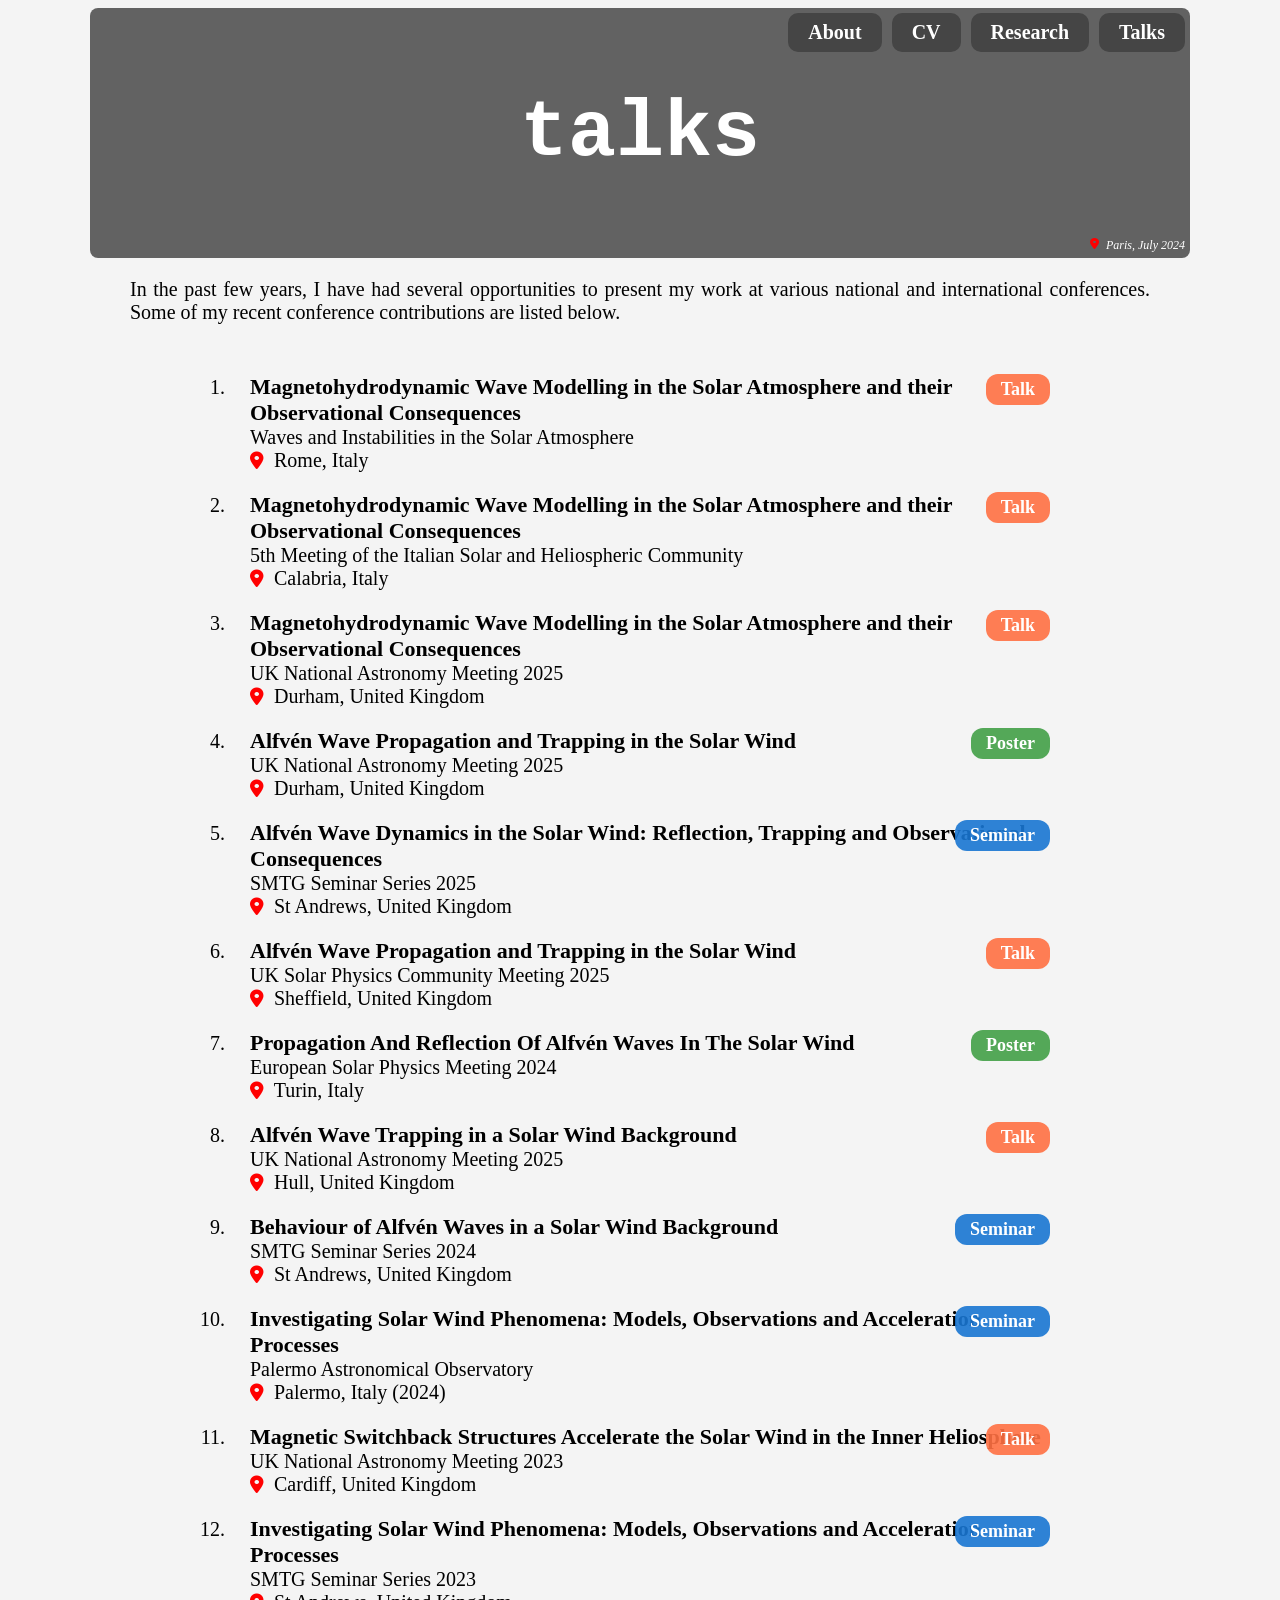
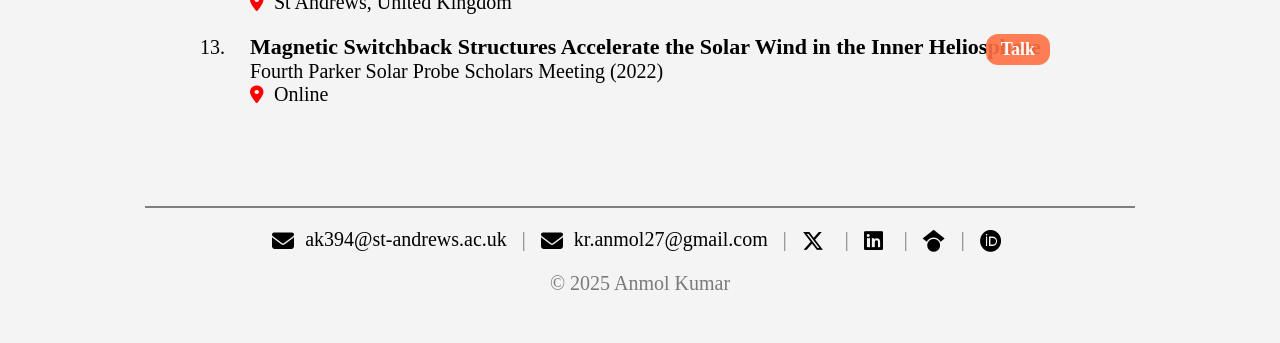
==== talks.html @ 0e50b1ec "website upload" ====
<!DOCTYPE html>
<html lang="en">
<head>
  <meta charset="UTF-8" />
  <title>Anmol Kumar | Talks</title>
  <link rel="stylesheet" href="style.css" />
  <link rel="stylesheet" href="talks_style.css"/>
  <link rel="stylesheet" href="https://cdnjs.cloudflare.com/ajax/libs/font-awesome/6.4.2/css/all.min.css">
  <link rel="stylesheet" href="https://cdnjs.cloudflare.com/ajax/libs/font-awesome/6.5.0/css/all.min.css">

<body>
  <header id="main-header">
    <h1>talks</h1>
    <span class="header-location">
    <i class="fas fa-map-marker-alt"></i> <em>Paris, July 2024 </em> 
  </span>
    <nav class="header-nav">
  <a href="index.html">About</a>
  <a href="cv.html">CV</a>
  <a href="research.html">Research</a>
  <a href="talks.html"> Talks</a>
</nav>
  </header>

  <main>
    <div>
        <p>
            In the past few years, I have had several opportunities to present my work at various national and international conferences. Some of my recent conference contributions are listed below.  
        </p>

    <ol class="timeline">
    
    <li>
        <span class="talk-title">Magnetohydrodynamic Wave Modelling in the Solar Atmosphere and their Observational Consequences </span>
        <span class="timeline-type talk">Talk</span><br>
        Waves and Instabilities in the Solar Atmosphere <br>        
        <span class="talk-location">
            <i class="fas fa-map-marker-alt"></i> Rome, Italy
         </span>
    </li>
    
    <li>
        <span class="talk-title">Magnetohydrodynamic Wave Modelling in the Solar Atmosphere and their Observational Consequences </span>
        <span class="timeline-type talk">Talk</span><br>
        5th Meeting of the Italian Solar and Heliospheric Community <br>        
        <span class="talk-location">
            <i class="fas fa-map-marker-alt"></i> Calabria, Italy
         </span>
    </li>

    <li>
        <span class="talk-title">Magnetohydrodynamic Wave Modelling in the Solar Atmosphere and their Observational Consequences </span>
        <span class="timeline-type talk">Talk</span><br>
        UK National Astronomy Meeting 2025 <br>        
        <span class="talk-location">
            <i class="fas fa-map-marker-alt"></i> Durham, United Kingdom
         </span>
    </li>

    <li>
        <span class="talk-title">Alfvén Wave Propagation and Trapping in the Solar Wind</span>
        <span class="timeline-type poster">Poster</span><br>
        UK National Astronomy Meeting 2025 <br>
        <span class="talk-location">
            <i class="fas fa-map-marker-alt"></i> Durham, United Kingdom
         </span>
    </li>

    <li>
        <span class="talk-title">Alfvén Wave Dynamics in the Solar Wind: Reflection, Trapping and Observational Consequences</span>
        <span class="timeline-type seminar">Seminar</span><br>
        SMTG Seminar Series 2025 <br>
        <span class="talk-location">
            <i class="fas fa-map-marker-alt"></i> St Andrews, United Kingdom
         </span>
    </li>

    <li>
        <span class="talk-title">Alfvén Wave Propagation and Trapping in the Solar Wind</span>
        <span class="timeline-type talk">Talk</span><br>
        UK Solar Physics Community Meeting 2025 <br>
        <span class="talk-location">
            <i class="fas fa-map-marker-alt"></i> Sheffield, United Kingdom
         </span>
    </li>

    <li>
        <span class="talk-title">Propagation And Reflection Of Alfvén Waves In The Solar Wind</span>
        <span class="timeline-type poster">Poster</span> <br>
        European Solar Physics Meeting 2024<br>
        <span class="talk-location">
            <i class="fas fa-map-marker-alt"></i> Turin, Italy
         </span>
    </li>

    <li>
        <span class="talk-title">Alfvén Wave Trapping in a Solar Wind Background </span>
        <span class="timeline-type talk">Talk</span><br>
        UK National Astronomy Meeting 2025 <br>
        <span class="talk-location">
            <i class="fas fa-map-marker-alt"></i> Hull, United Kingdom 
         </span>
    </li>

    <li>
        <span class="talk-title">Behaviour of Alfvén Waves in a Solar Wind Background </span>
        <span class="timeline-type seminar">Seminar</span><br>
        SMTG Seminar Series 2024 <br>
        <span class="talk-location">
            <i class="fas fa-map-marker-alt"></i> St Andrews, United Kingdom
         </span>
    </li>

    <li>
        <span class="talk-title">Investigating Solar Wind Phenomena: Models, Observations and Acceleration Processes</span>
        <span class="timeline-type seminar">Seminar</span><br>
        Palermo Astronomical Observatory <br>
        <span class="talk-location">
            <i class="fas fa-map-marker-alt"></i> Palermo, Italy (2024)
         </span>
    </li>
    
    <li>
        <span class="talk-title">Magnetic Switchback Structures Accelerate the Solar Wind in the Inner Heliosphere </span>
        <span class="timeline-type talk">Talk</span><br>
        UK National Astronomy Meeting 2023 <br>
        <span class="talk-location">
            <i class="fas fa-map-marker-alt"></i> Cardiff, United Kingdom 
         </span>
    </li>
    
    <li>
        <span class="talk-title">Investigating Solar Wind Phenomena: Models, Observations and Acceleration Processes </span>
        <span class="timeline-type seminar">Seminar</span><br>
        SMTG Seminar Series 2023 <br>
        <span class="talk-location">
            <i class="fas fa-map-marker-alt"></i> St Andrews, United Kingdom
         </span>
    </li>

    <li>
        <span class="talk-title">Magnetic Switchback Structures Accelerate the Solar Wind in the Inner Heliosphere</span>
        <span class="timeline-type talk">Talk</span><br>
        Fourth Parker Solar Probe Scholars Meeting (2022) <br>
        <span class="talk-location">
            <i class="fas fa-map-marker-alt"></i> Online
         </span>
    </li>


</ol>
    </div>
  </main>

  <div id="footer-placeholder"></div>
  <script src="loadComponents.js"></script>
</body>
</html>
---- style.css ----
body {
  font-family: 'Times New Roman', Times, serif;
  max-width: 100%;
  margin-left: 70px;
  margin-right: 70px;
  font-size: 20px;
  background-color: #f4f4f4;
  color: black;
}

main p {
  text-align: justify;
  padding-top: 0px;
  font-size: 20px;
}

main {
  margin-top: 20px;
  padding-top: 0px;
  margin-left:3em;
  margin-right:3em;
}

footer {
  background-color:#f4f4f4;
  color: rgba(0, 0, 0, 0.5);
  padding: 1em 0em;
  text-align: center;
  border-radius: 0px;
  font-size: 20px;
  font-family: 'Times New Roman', Times, serif;
  margin-left: 20px;
  margin-right:20px;
}

.footer-divider {
  width: 90%;
  margin-top:3em;
  margin-bottom: 0em;
  border: 0;
  border-top: 2px solid #333;
  opacity: 0.6;
}

footer a {
  color:black;
  text-decoration:none;
  margin: 5px 5px;
  font-weight: 500;
}

footer a:hover {
  color:black;
  text-decoration:underline;
}

footer i {
  margin-right: 6px;
  font-size: 1.1em;
  vertical-align: middle;
}

footer p {
  margin-left:0px;
  margin-right:0px;
}

.header-nav {
  position: absolute;
  top: 5px;
  right: 5px;
  display: flex;
  gap: 0.25em;
}

.header-nav a {
  color: #fff;
  background: rgba(0,0,0,0.3);
  padding: 0.4em 1em;
  border-radius: 10px;
  text-decoration: none;
  font-size: 20px;
  transition: background 0.2s, color 0.2s;
  font-family: 'Times New Roman', Times, serif;
}

.header-nav a:hover {
  background: transparent;
  /* color: #222; */
  /* color: #1976d2; */
  font-weight: bolder;
  text-decoration: underline;
}
---- talks_style.css ----
header {
  display: flex;
  justify-content:center;
  align-items:center;
  background-image: linear-gradient(rgba(0, 0, 0, 0.6),rgba(0, 0, 0, 0.6)), url("Photos/talk.JPG");
  background-size:cover;
  background-position: 100% 67%;
  color: white;
  font-size: 40px;
  text-align: center;
  border-radius: 8px;
  height: 250px;                  
  overflow: hidden;
  font-weight: bold;
  font-family: monospace;
  position: relative;
  margin-left: 20px;
  margin-right:20px;
}

.header-location {
  position: absolute;
  right: 5px;
  bottom: 5px;
  color: #fff;
  background: transparent;
  padding: 0%;
  border-radius: 6px;
  font-size: 12px;
  display: flex;
  align-items: right;
  font-weight: normal;
  font-family: 'Times New Roman', Times, serif;
}

.header-location i {
  color: red;
  margin-right: 0.6em;
}

.talk-location i{
    color: red;
    margin-right: 5px;
    font-size: 0.9em;
}

.timeline {
  position: relative;
  margin-top: 50px;
  margin-left: 100px;
  margin-right: 100px;
  padding-left: 0px;
}

.timeline li {
  position: relative;
  margin-bottom: 1em;
  padding-left: 20px;
  min-height: 40px;
}

.timeline-type {
  position: absolute;
  right: 0;
  top: 0;
  display: inline-block;
  font-size: 0.9em;
  font-weight: bold;
  padding: 5px 15px;
  border-radius: 12px;
  margin-bottom: 4px;
  margin-right: 0;
}

.timeline-type.talk {
  /* background: #ff7043; */
  background: rgba(255, 112, 67, 0.9);
  color: white
}

.timeline-type.poster {
  background: rgba(67, 160, 71, 0.9);
  color: white;
}

.timeline-type.seminar{
  background: rgba(25, 118, 210, 0.9);
  color: white;
}

.talk-title {
  font-size:1.1em;
  font-weight: bold;
}
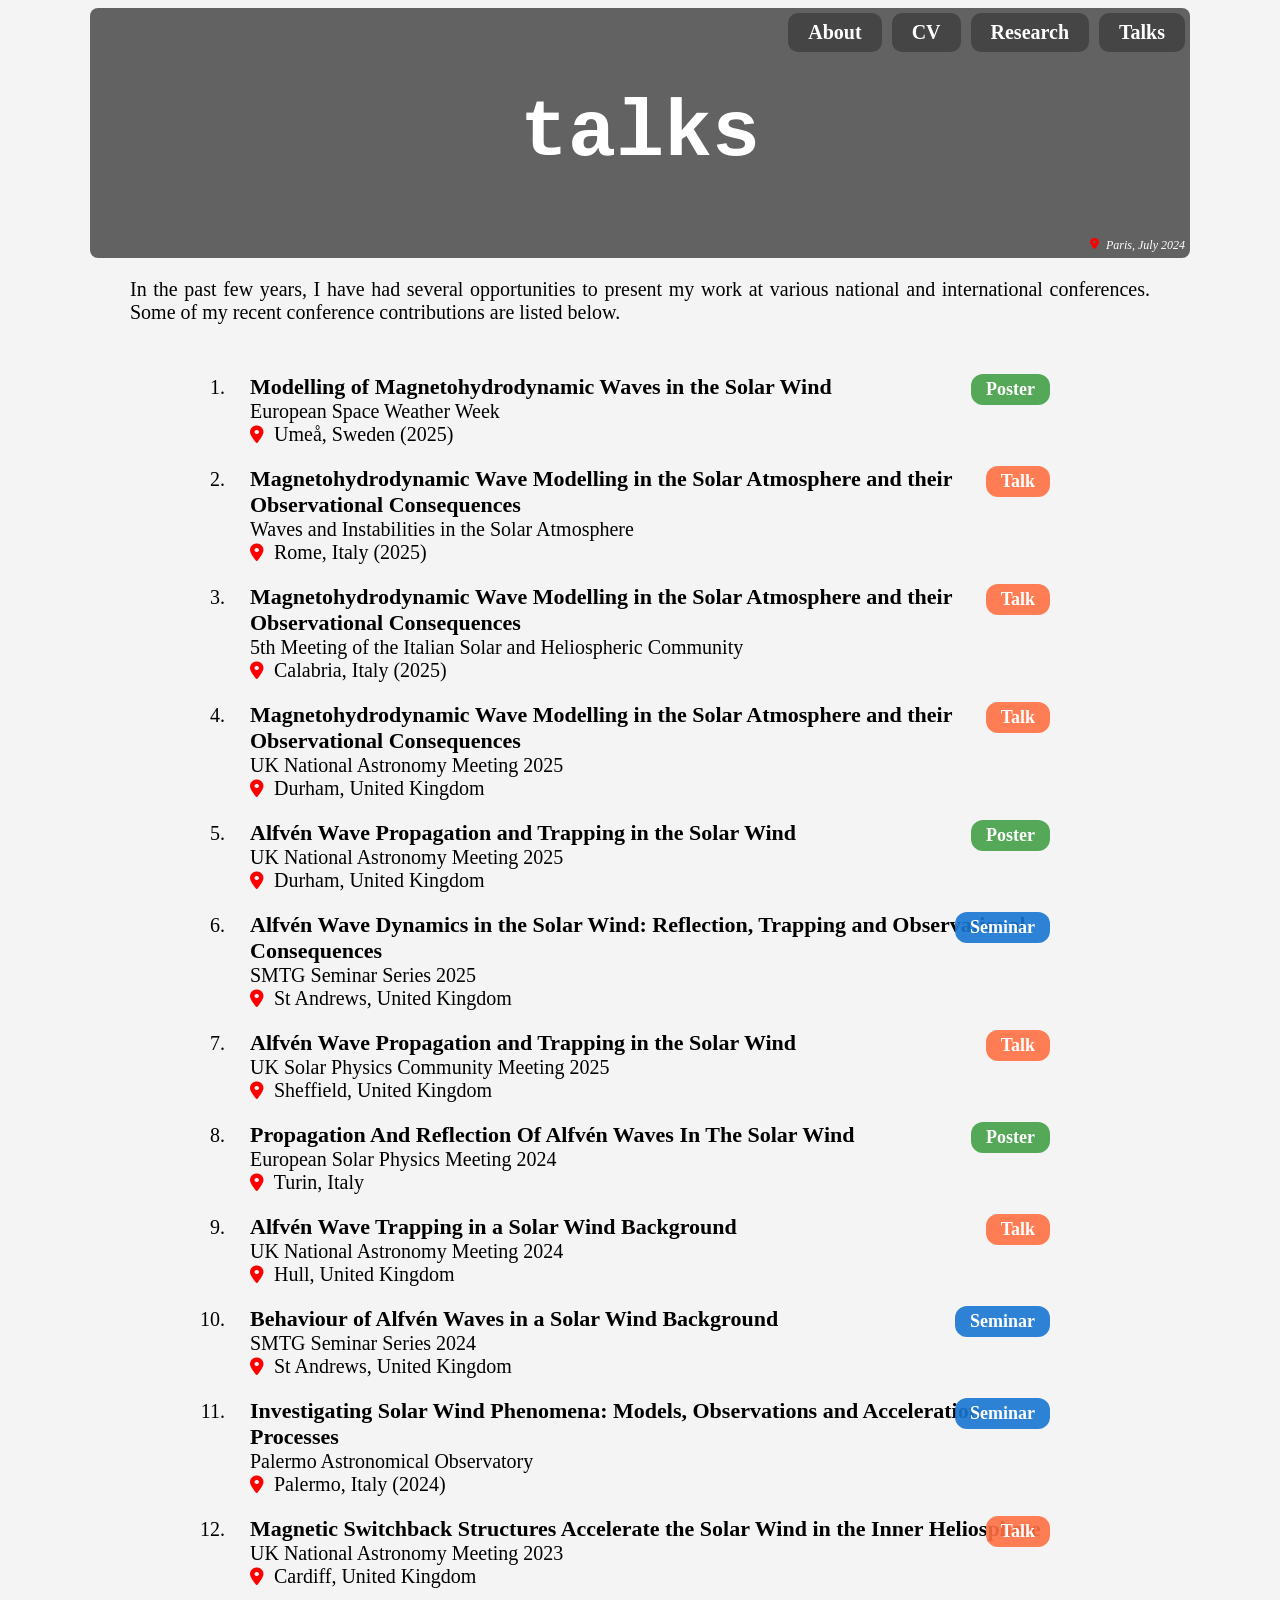
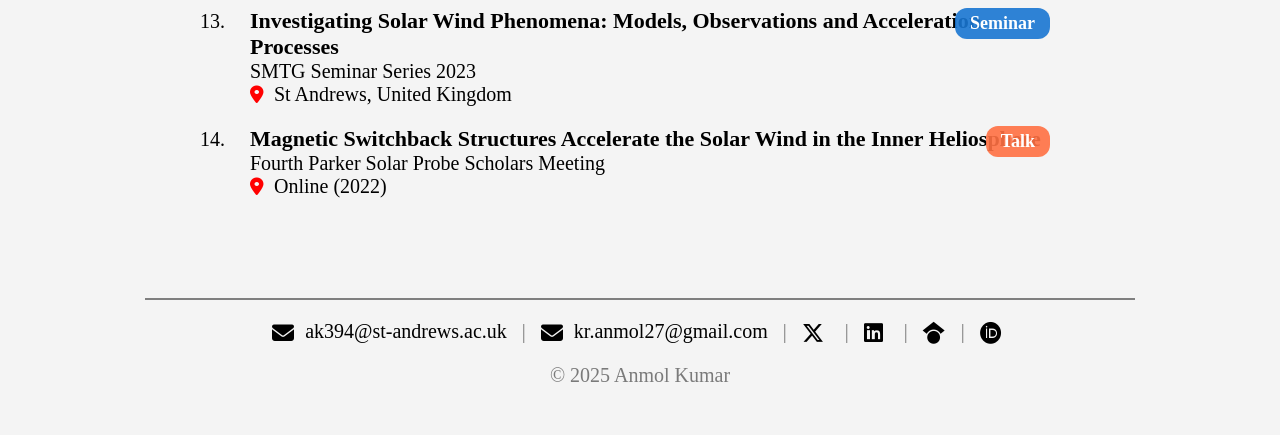
==== commit d333c88c: "talks updated" ====
--- a/talks.html
+++ b/talks.html
@@ -29,13 +29,22 @@
         </p>
 
     <ol class="timeline">
+
+    <li>
+        <span class="talk-title">Modelling of Magnetohydrodynamic Waves in the Solar Wind </span>
+        <span class="timeline-type poster">Poster</span><br>
+        European Space Weather Week <br>        
+        <span class="talk-location">
+            <i class="fas fa-map-marker-alt"></i> Umeå, Sweden (2025)
+         </span>
+    </li>
     
     <li>
         <span class="talk-title">Magnetohydrodynamic Wave Modelling in the Solar Atmosphere and their Observational Consequences </span>
         <span class="timeline-type talk">Talk</span><br>
         Waves and Instabilities in the Solar Atmosphere <br>        
         <span class="talk-location">
-            <i class="fas fa-map-marker-alt"></i> Rome, Italy
+            <i class="fas fa-map-marker-alt"></i> Rome, Italy (2025)
          </span>
     </li>
     
@@ -44,7 +53,7 @@
         <span class="timeline-type talk">Talk</span><br>
         5th Meeting of the Italian Solar and Heliospheric Community <br>        
         <span class="talk-location">
-            <i class="fas fa-map-marker-alt"></i> Calabria, Italy
+            <i class="fas fa-map-marker-alt"></i> Calabria, Italy (2025)
          </span>
     </li>
 
@@ -96,7 +105,7 @@
     <li>
         <span class="talk-title">Alfvén Wave Trapping in a Solar Wind Background </span>
         <span class="timeline-type talk">Talk</span><br>
-        UK National Astronomy Meeting 2025 <br>
+        UK National Astronomy Meeting 2024 <br>
         <span class="talk-location">
             <i class="fas fa-map-marker-alt"></i> Hull, United Kingdom 
          </span>
@@ -141,9 +150,9 @@
     <li>
         <span class="talk-title">Magnetic Switchback Structures Accelerate the Solar Wind in the Inner Heliosphere</span>
         <span class="timeline-type talk">Talk</span><br>
-        Fourth Parker Solar Probe Scholars Meeting (2022) <br>
+        Fourth Parker Solar Probe Scholars Meeting <br>
         <span class="talk-location">
-            <i class="fas fa-map-marker-alt"></i> Online
+            <i class="fas fa-map-marker-alt"></i> Online (2022)
          </span>
     </li>
 
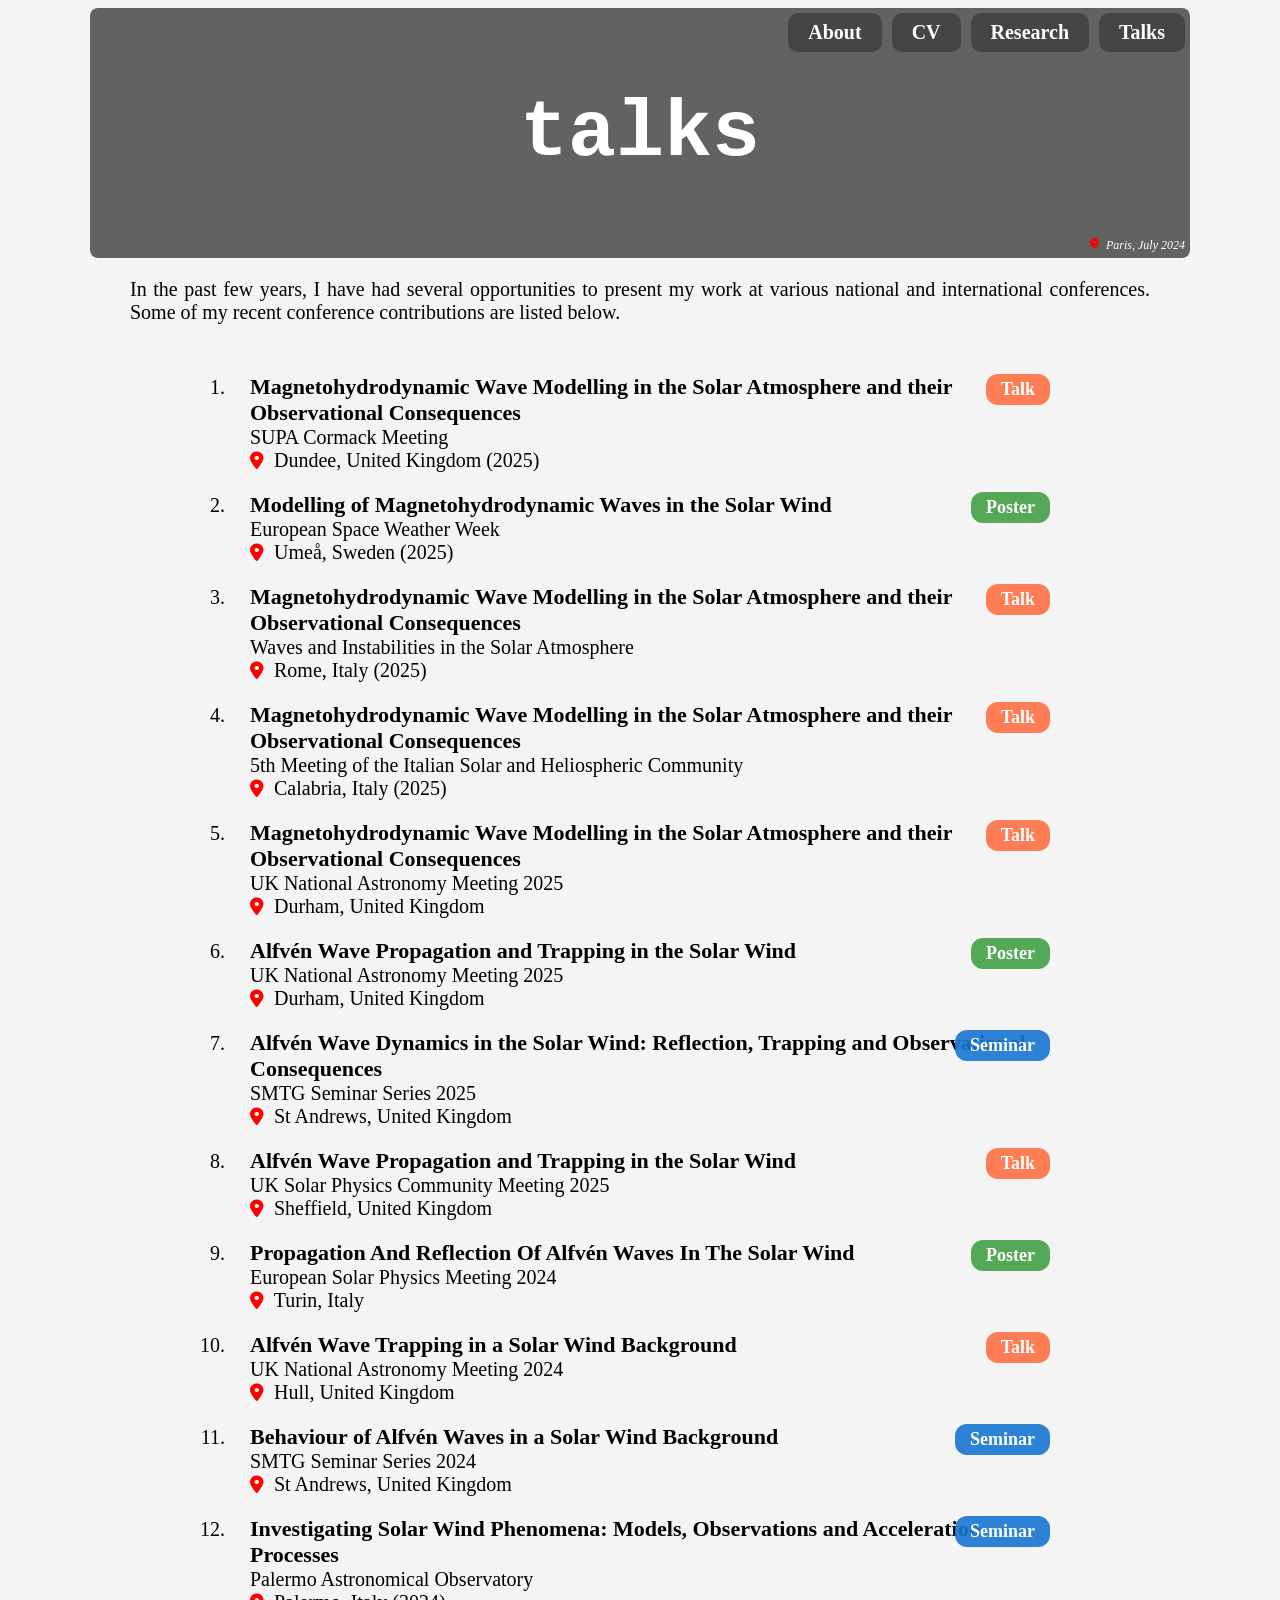
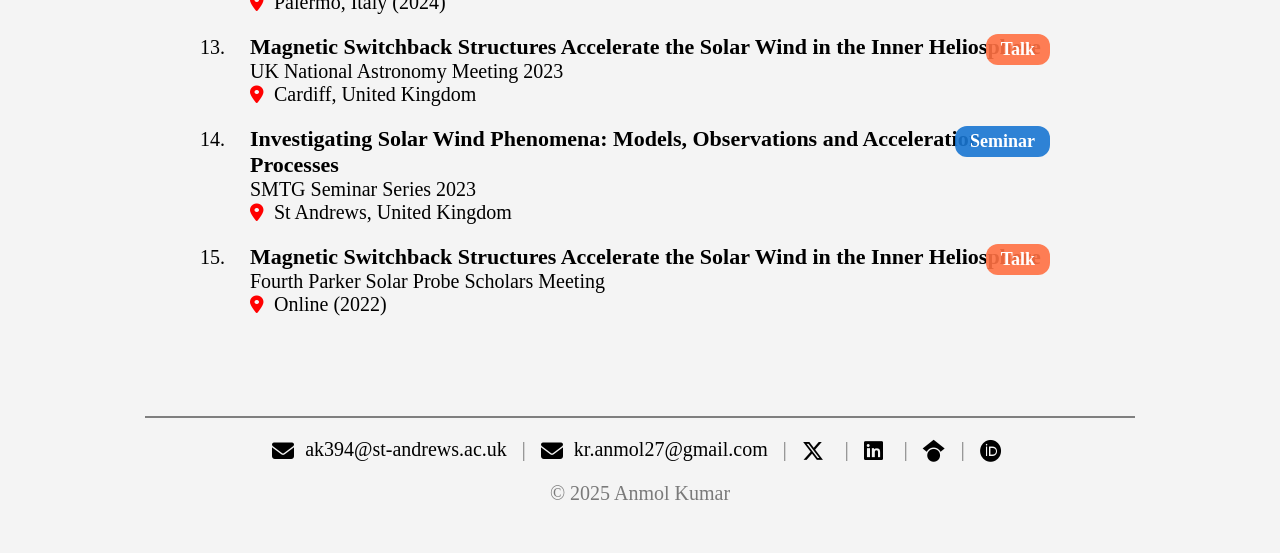
==== commit be689cfa: "talk added" ====
--- a/talks.html
+++ b/talks.html
@@ -29,6 +29,15 @@
         </p>
 
     <ol class="timeline">
+
+    <li>
+        <span class="talk-title">Magnetohydrodynamic Wave Modelling in the Solar Atmosphere and their Observational Consequences </span>
+        <span class="timeline-type talk">Talk</span><br>
+        SUPA Cormack Meeting <br>        
+        <span class="talk-location">
+            <i class="fas fa-map-marker-alt"></i> Dundee, United Kingdom (2025)
+         </span>
+    </li>
 
     <li>
         <span class="talk-title">Modelling of Magnetohydrodynamic Waves in the Solar Wind </span>
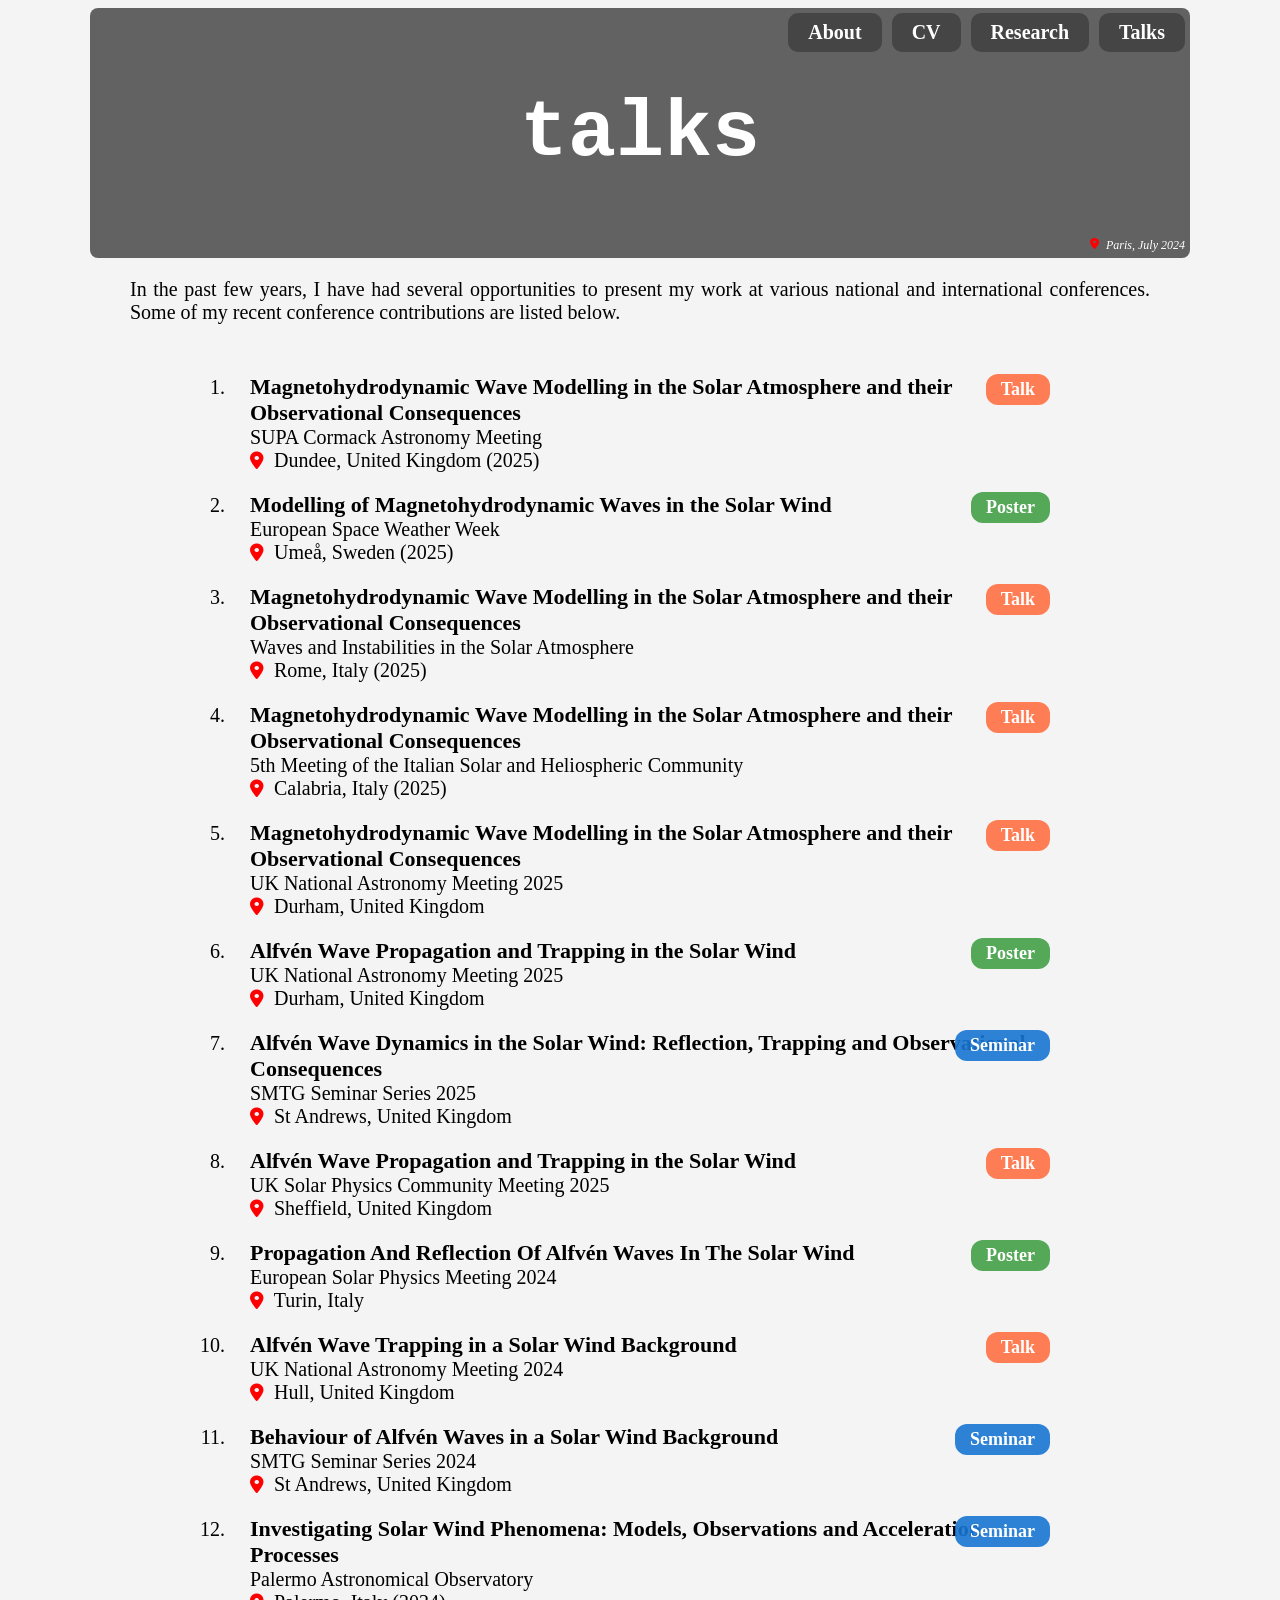
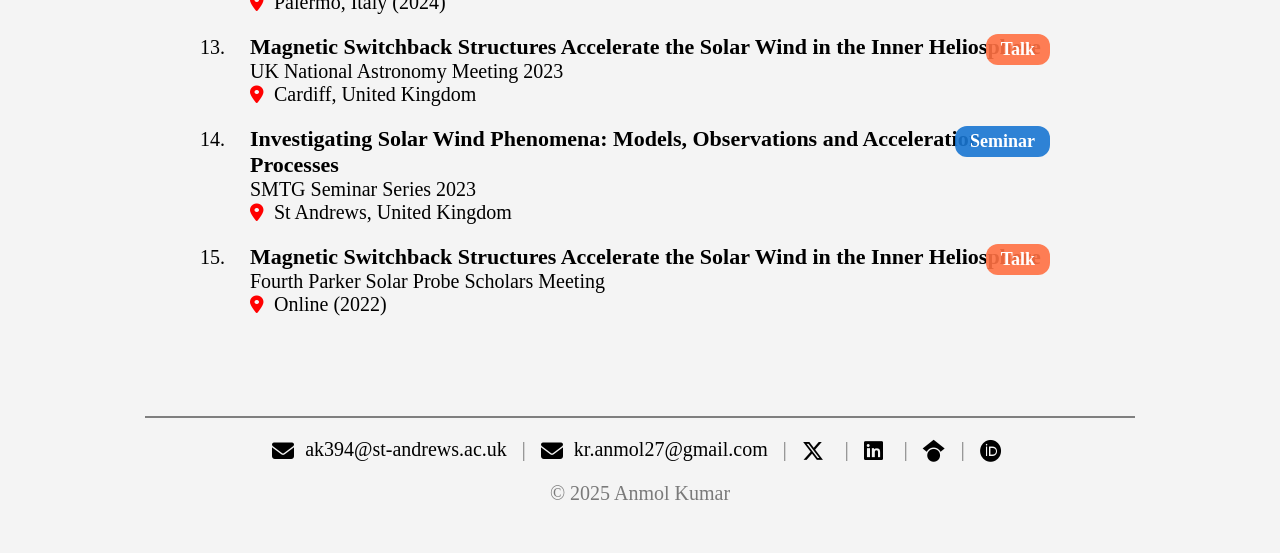
==== commit 74e38501: "talk added" ====
--- a/talks.html
+++ b/talks.html
@@ -33,7 +33,7 @@
     <li>
         <span class="talk-title">Magnetohydrodynamic Wave Modelling in the Solar Atmosphere and their Observational Consequences </span>
         <span class="timeline-type talk">Talk</span><br>
-        SUPA Cormack Meeting <br>        
+        SUPA Cormack Astronomy Meeting <br>        
         <span class="talk-location">
             <i class="fas fa-map-marker-alt"></i> Dundee, United Kingdom (2025)
          </span>
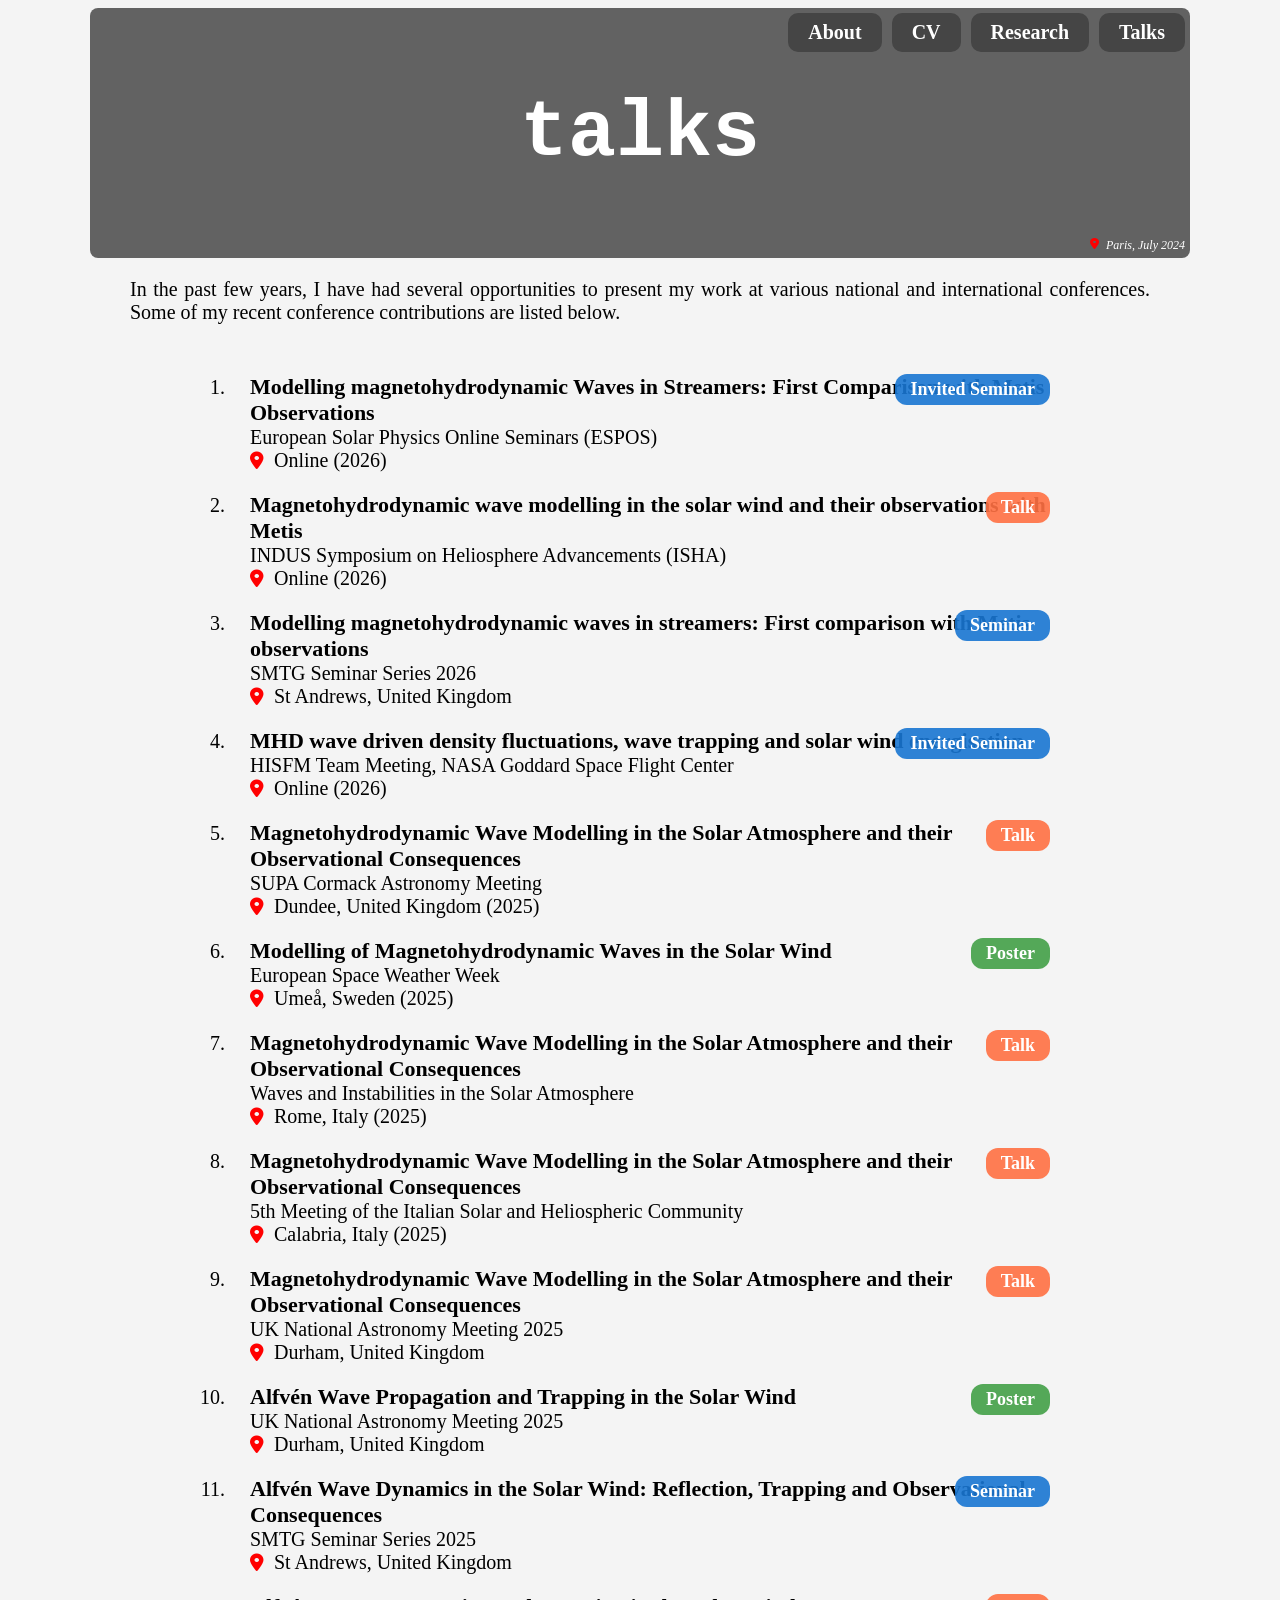
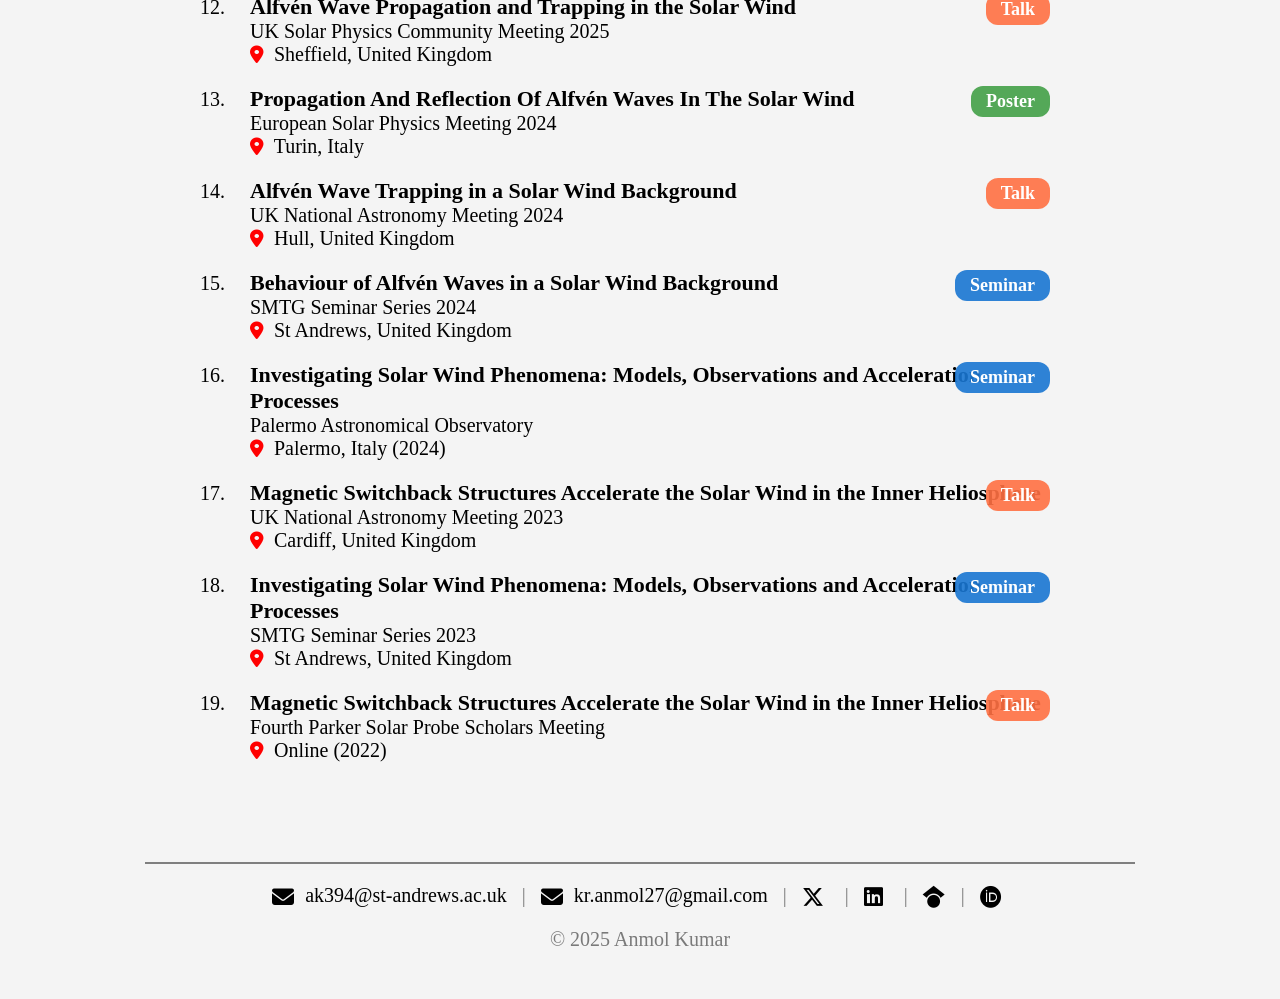
==== commit e948893d: "CV, talks changes" ====
--- a/talks.html
+++ b/talks.html
@@ -29,6 +29,42 @@
         </p>
 
     <ol class="timeline">
+    
+    <li>
+        <span class="talk-title">Modelling magnetohydrodynamic Waves in Streamers: First Comparison with Metis Observations</span>
+        <span class="timeline-type seminar">Invited Seminar</span><br>
+        European Solar Physics Online Seminars (ESPOS) <br>        
+        <span class="talk-location">
+            <i class="fas fa-map-marker-alt"></i> Online (2026)
+         </span>
+    </li>
+
+    <li>
+        <span class="talk-title">Magnetohydrodynamic wave modelling in the solar wind and their observations with Metis</span>
+        <span class="timeline-type talk">Talk</span><br>
+        INDUS Symposium on Heliosphere Advancements (ISHA) <br>        
+        <span class="talk-location">
+            <i class="fas fa-map-marker-alt"></i> Online (2026)
+         </span>
+    </li>
+
+    <li>
+        <span class="talk-title">Modelling magnetohydrodynamic waves in streamers: First comparison with Metis observations</span>
+        <span class="timeline-type seminar">Seminar</span><br>
+        SMTG Seminar Series 2026 <br>        
+        <span class="talk-location">
+            <i class="fas fa-map-marker-alt"></i> St Andrews, United Kingdom
+         </span>
+    </li>
+
+    <li>
+        <span class="talk-title">MHD wave driven density fluctuations, wave trapping and solar wind energisation</span>
+        <span class="timeline-type seminar">Invited Seminar</span><br>
+        HISFM Team Meeting, NASA Goddard Space Flight Center <br>        
+        <span class="talk-location">
+            <i class="fas fa-map-marker-alt"></i> Online (2026)
+         </span>
+    </li>
 
     <li>
         <span class="talk-title">Magnetohydrodynamic Wave Modelling in the Solar Atmosphere and their Observational Consequences </span>
